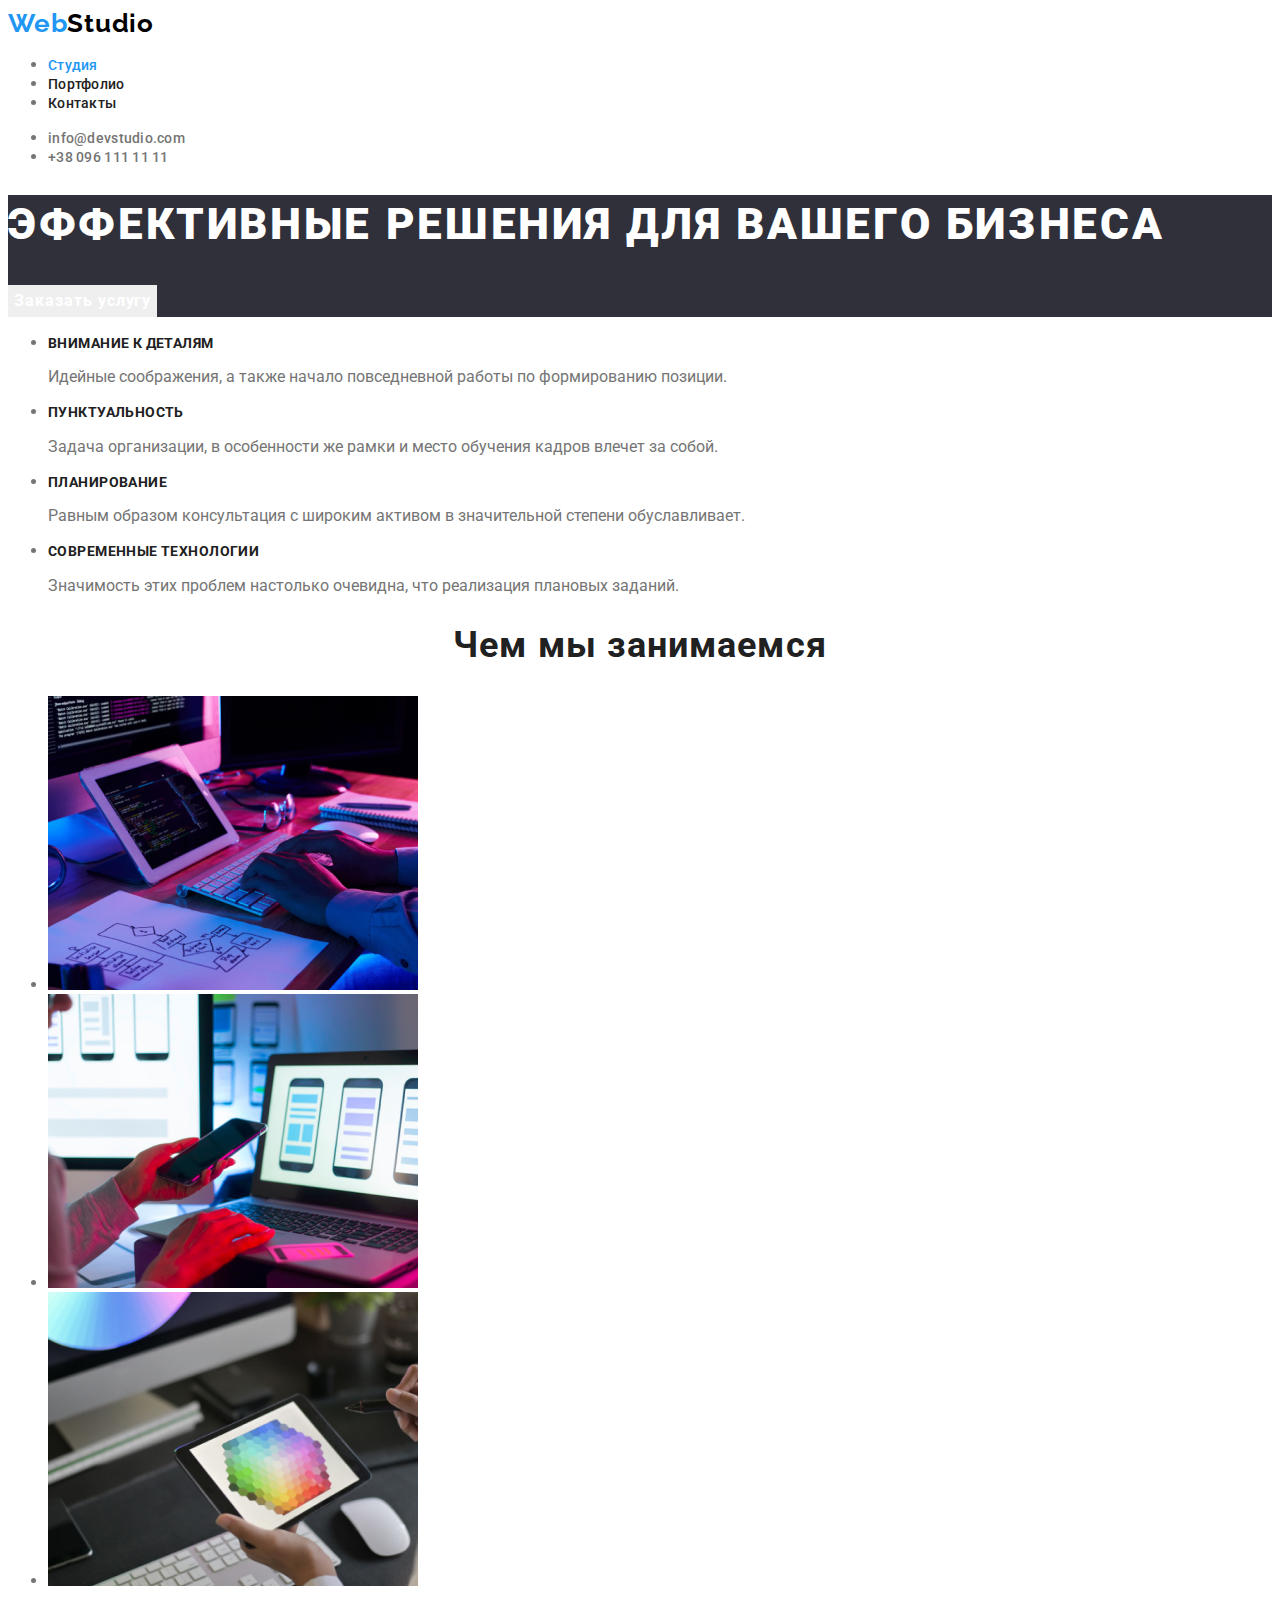
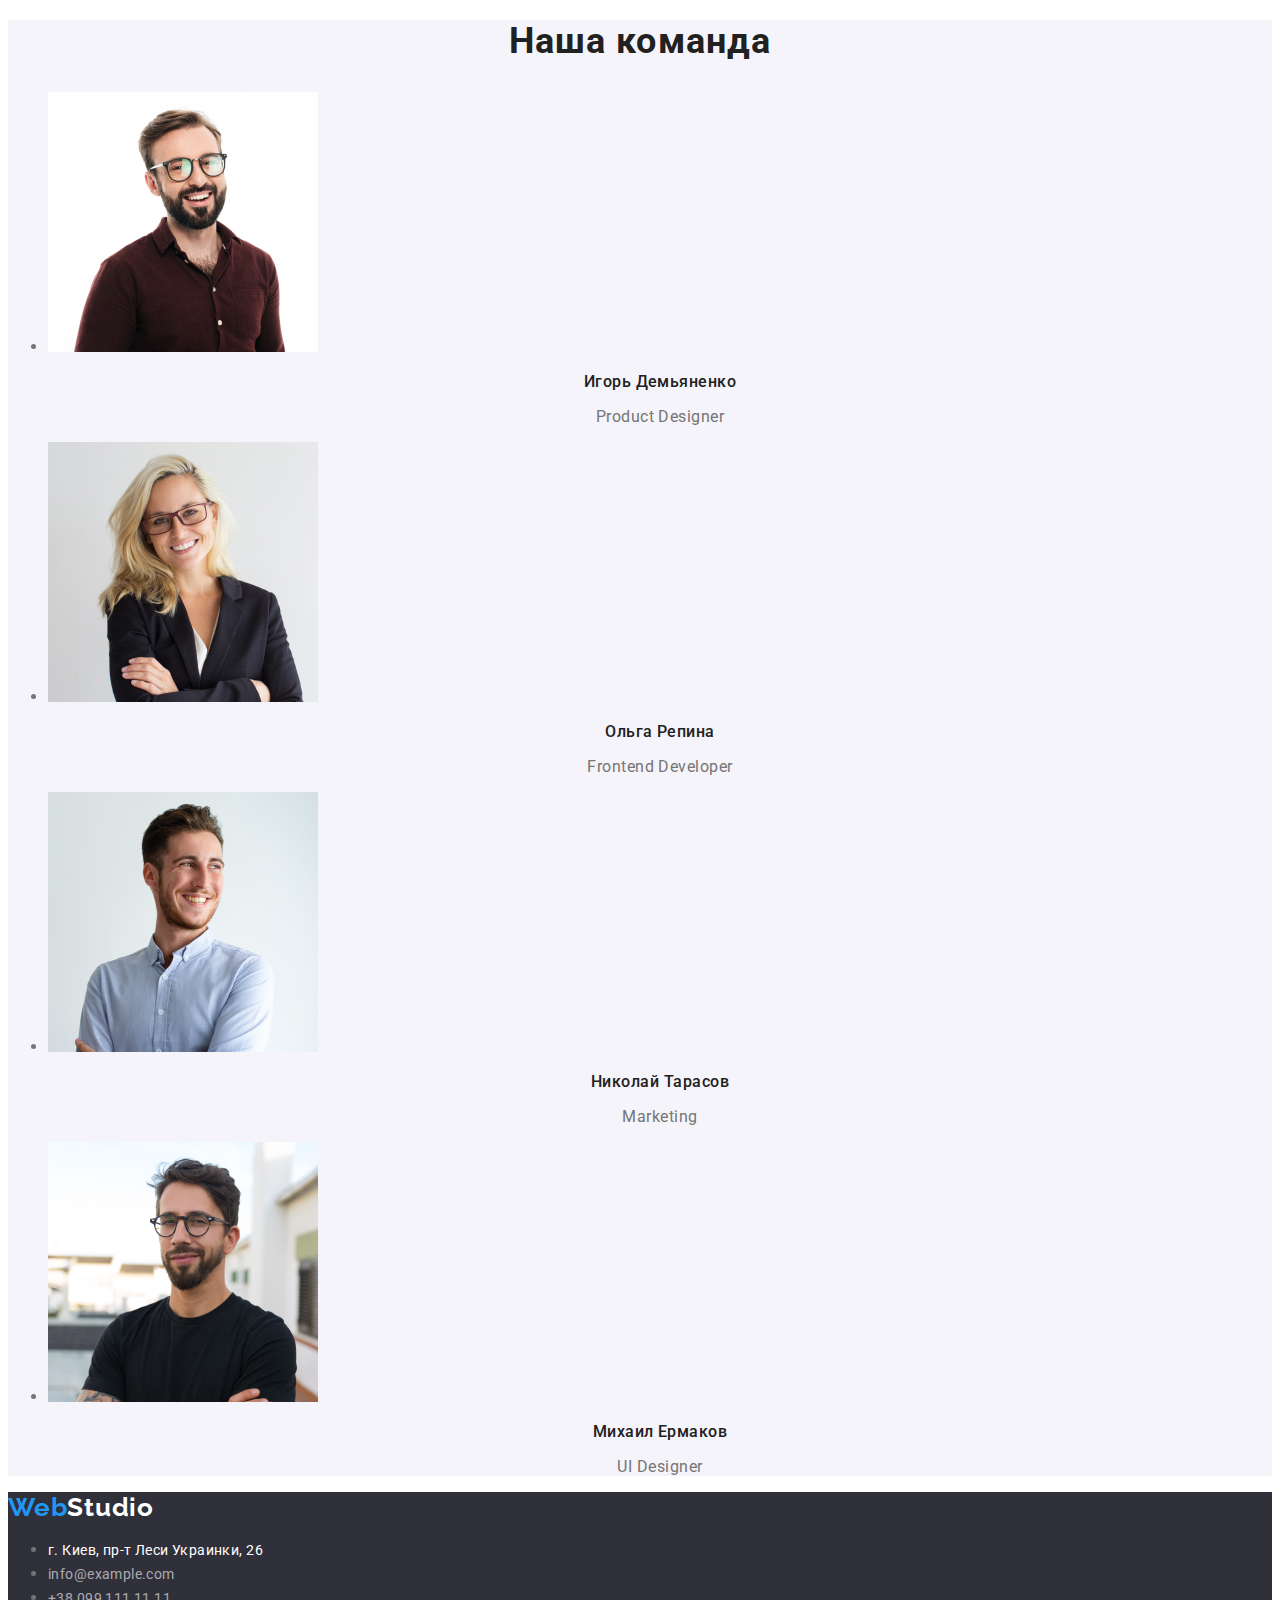
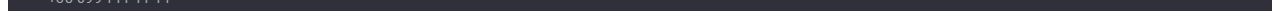
==== index.html @ 0ca6c9df "Clone the repository" ====
<!DOCTYPE html>
<html lang="ru">
<head>
    <meta charset="UTF-8">
    <meta name="viewport" content="width=device-width, initial-scale=1.0">
    <title>WebStudio</title>
    <link rel="preconnect" href="https://fonts.gstatic.com">
    <link href="https://fonts.googleapis.com/css2?family=Raleway:wght@700&family=Roboto:wght@400;500;700;900&display=swap" rel="stylesheet">
    <link rel="stylesheet" href="./css/styles.css">
</head>

<body>
    <header class="header">
        <nav class="site-nav">
        <a class="logo" href="./index.html" aria-label="логотип сайта"><span class="logo-first-part">Web</span><span class="logo-second-part">Studio</span></a> 
        <ul class="navigation-list">
            <li class="navigation-list-item"><a class="navigation-list-link active" href="./index.html">Студия</a></li>
            <li class="navigation-list-item"><a class="navigation-list-link" href="./portfolio.html">Портфолио</a></li>
            <li class="navigation-list-item"><a class="navigation-list-link" href="#">Контакты</a></li>   
        </ul>
        </nav>
        <address class="address">
        <ul class="address-list-header">
            <li class="address-list-item"><a class="address-list-link" href="mailto:info@devstudio.com">info@devstudio.com </a></li>
            <li class="address-list-item"><a class="address-list-link" href="tel:+380961111111">+38 096 111 11 11</a></li>
            </ul>
            </address>      
    </header>
    <main>

        <!--Hero-->
<section class="hero-section">
        <h1 class="hero-title">Эффективные решения для вашего бизнеса</h1>
    <button class="hero-button" type="button">Заказать услугу</button>
</section>

<!--Наш сервис-->
<section class="our-service">
<h2 class="visually-hidden">Наш сервис</h2>
    <ul class="services-list">
        <li class="service-list-item">
        <h3 class="services-title">Внимание к деталям</h3>
        <p class="services-description">Идейные соображения, а также начало повседневной работы по формированию позиции.</p>
        </li>
        <li class="service-list-item">
        <h3 class="services-title">Пунктуальность</h3>
        <p class="services-description">Задача организации, в особенности же рамки и место обучения кадров влечет за собой.</p>
        </li>
        <li class="service-list-item">
        <h3 class="services-title">Планирование</h3>
        <p class="services-description">Равным образом консультация с широким активом в значительной степени обуславливает.</p>
        </li>
        <li class="service-list-item">
        <h3 class="services-title">Современные технологии</h3>
        <p class="services-description">Значимость этих проблем настолько очевидна, что реализация плановых заданий.</p>
        </li>
    </ul>
</section>

<!--Чем мы занимаемся-->
<section class="specialization-section">
    <h2 class="specialization-title">Чем мы занимаемся</h2>
    <ul class="specialization-list">
    <li class="specialization-list-item">
        <img class="specialization-img" src="./what_we_do/img.jpg" alt="Написание кода" width="370" height="294">
    </li>
    <li class="specialization-list-item">
        <img class="specialization-img" src="./what_we_do/img-1.jpg" alt="Разработка дизайна" width="370" height="294">
    </li>
<li class="specialization-list-item">
        <img class="specialization-img" src="./what_we_do/img-2.jpg" alt="Работа с цветом" width="370" height="294">
    </li>
</ul>
</section>

<!--Наша команда-->
<section class="our-command-section">
    <h2 class="our-command-title">Наша команда</h2>
<ul class="our-command-list">
    <li class="our-command-list-item">
        <img class="our-specialist-photo" src="./our_team/img.jpg" alt="участник команды" width="270" height="260">
        <h3 class="our-specialist-name">Игорь Демьяненко</h3>
        <p class="our-specialist-specialization" lang="en">Product Designer</p>
    </li>
    <li class="our-command-list-item">
        <img class="our-specialist-photo" src="./our_team/img-1.jpg" alt="участник команды" width="270" height="260">
        <h3 class="our-specialist-name">Ольга Репина</h3>
        <p class="our-specialist-specialization" lang="en">Frontend Developer</p>
    </li>
    <li class="our-command-list-item">
        <img class="our-specialist-photo" src="./our_team/img-2.jpg" alt="участник команды" width="270" height="260">
        <h3 class="our-specialist-name">Николай Тарасов</h3>
        <p class="our-specialist-specialization" lang="en">Marketing</p>
    </li>
    <li class="our-command-list-item">
        <img class="our-specialist-photo" src="./our_team/img-3.jpg" alt="участник команды" width="270" height="260">
        <h3 class="our-specialist-name">Михаил Ермаков</h3>
        <p class="our-specialist-specialization" lang="en">UI Designer</p>
    </li>
</ul>
</section>
    </main>
    <footer class="footer">
        <a class="logo" href="./index.html" aria-label="логотип сайта"><span class="logo-first-part">Web</span><span
                class="logo-second-part-dark">Studio</span></a>
        <address class="address">
            <ul class="addres-list-footer">
                <li class="addres-list"><a class="address-footer-link location" href="https://goo.gl/maps/J2ixgFmDZ8d1wvZj8">г. Киев,
                        пр-т Леси Украинки, 26</a></li>
                <li class="addres-list"><a class="address-footer-link" href="mailto:info@example.com">info@example.com</a></li>
                <li class="addres-list"><a class="address-footer-link" href="tel:+380991111111">+38 099 111 11 11</a></li>
            </ul>
        </address>
    </footer>
</body>
</html>
---- css/styles.css ----
:root {
  --accent-color: #2196f3;
  --logo-color: #000000;
  --main-font: "Roboto", Roboto, sans-serif;
  --secondary-font: "Raleway", Raleway, sans-serif;
  --heading-color: #212121;
  --main-color: #757575;
  --main-color-dark-backgr: #ffffff;
  --backgr-color-first: #2f303a;
  --backgr-color-second: #f5f4fa;
  --addres-second-color: rgba(255, 255, 255, 0.6);
}

body {
  color: var(--main-color);
  font-family: var(--main-font);
}

a {
  text-decoration: none;
  color: var(--main-color);
}

button {
  font-family: var(--main-font);
  border: 0;
}

.visually-hidden {
  position: absolute;
  width: 1px;
  height: 1px;
  margin: -1px;
  border: 0;
  padding: 0;
  white-space: nowrap;
  clip-path: inset(100%);
  clip: rect(0 0 0 0);
  overflow: hidden;
}
/* ============== HEADER ============== */
.address {
  font-style: normal;
}

.logo {
  color: var(--logo-color);
  font-family: var(--secondary-font);
  font-weight: bold;
  font-size: 26px;
  line-height: 1.192;
  letter-spacing: 0.03em;
  text-decoration: none;
}

.logo-first-part {
  color: var(--accent-color);
}

.navigation-list-link,
.address-list-link {
  font-family: "Roboto", sans-serif;
  font-style: normal;
  font-weight: 500;
  font-size: 14px;
  line-height: 1.142;
  letter-spacing: 0.02em;
}

.navigation-list-link {
  color: var(--heading-color);
}

.address-list-link {
  color: var(--main-color);
}

.navigation-list-link:hover,
.navigation-list-link:focus,
.address-list-link:hover,
.address-list-link:focus {
  color: var(--accent-color);
}

.navigation-list-link.active {
  color: var(--accent-color);
}

.nav-link {
  text-decoration: none;
}

/* ============== END HEADER ============== */

/* ============== HERO SECTION ============== */
.hero-section {
  background-color: var(--backgr-color-first);
}

.hero-title {
  font-family: var(--main-font);
  font-weight: 900;
  font-size: 44px;
  line-height: 1.363;

  letter-spacing: 0.06em;
  text-transform: uppercase;

  color: var(--main-color-dark-backgr);
  /*color: #ffffff;*/
}

.hero-button {
  font-family: var(--main-font);

  font-weight: bold;
  font-size: 16px;
  line-height: 1.875;

  display: flex;
  align-items: center;
  text-align: center;
  letter-spacing: 0.06em;

  color: #ffffff;
}
/* ============== END HERO SECTION ============== */

/* ============== OUR SERVICE SECTION ============== */
.services-title {
  font-weight: 700;
  font-size: 14px;
  line-height: 1.174;
  letter-spacing: 0.03em;
  text-transform: uppercase;
  color: var(--heading-color);
}
.advantages-description {
  font-weight: 400;
  font-size: 14px;
  line-height: 1.143;
  letter-spacing: 0.03em;
}
/* ============== END OUR SERVICE SECTION ============== */

/* ============== OUR SPECIALIZATION SECTION ============== */

.specialization-title,
.our-command-title {
  font-weight: 700;
  font-size: 36px;
  line-height: 1.167;
  text-align: center;
  letter-spacing: 0.03em;
  color: var(--heading-color);
}

/* ============== END OUR SPECIALIZATION SECTION ============== */

/* ============== OUR COMAND ============== */
.our-command-section {
  background-color: var(--backgr-color-second);
}
.our-specialist-name {
  font-weight: 500;
  color: var(--heading-color);
}
.our-specialist-specialization {
  font-weight: 400;
}
.our-specialist-name,
.our-specialist-specialization {
  font-size: 16px;
  line-height: 1.188;
  text-align: center;
  letter-spacing: 0.03em;
}
/* ============== END OUR COMAND ============== */

/* ============== FOOTER ============== */
.footer {
  background-color: var(--backgr-color-first);
}
.logo-second-part-dark {
  color: var(--main-color-dark-backgr);
}
.address-footer-link {
  font-weight: 400;
  font-size: 14px;
  line-height: 1.714;
  letter-spacing: 0.03em;
  color: var(--addres-second-color);
}
.location {
  color: var(--main-color-dark-backgr);
}
/* ============== END FOOTER ============== */

/* ============== PORTFOLIO ============== */

.portfolio-button {
  color: var(--heading-color);
  background-color: var(--backgr-color-second);
  font-style: normal;
  font-weight: 500;
  font-size: 16px;
  line-height: 1.625;
  text-align: center;
  letter-spacing: 0.03em;
}

.portfolio-button:hover,
.portfolio-button:focus {
  background-color: var(--accent-color);
  color: var(--main-color-dark-backgr);
}

.portfolio-title {
  font-weight: 700;
  font-size: 18px;
  line-height: 2;
  letter-spacing: 0.06em;
  color: var(--heading-color);
}

.portfolio-type {
  font-weight: 400;
  font-size: 16px;
  line-height: 1.875;
  letter-spacing: 0.03em;
}

/* ============== END PORTFOLIO ============== */
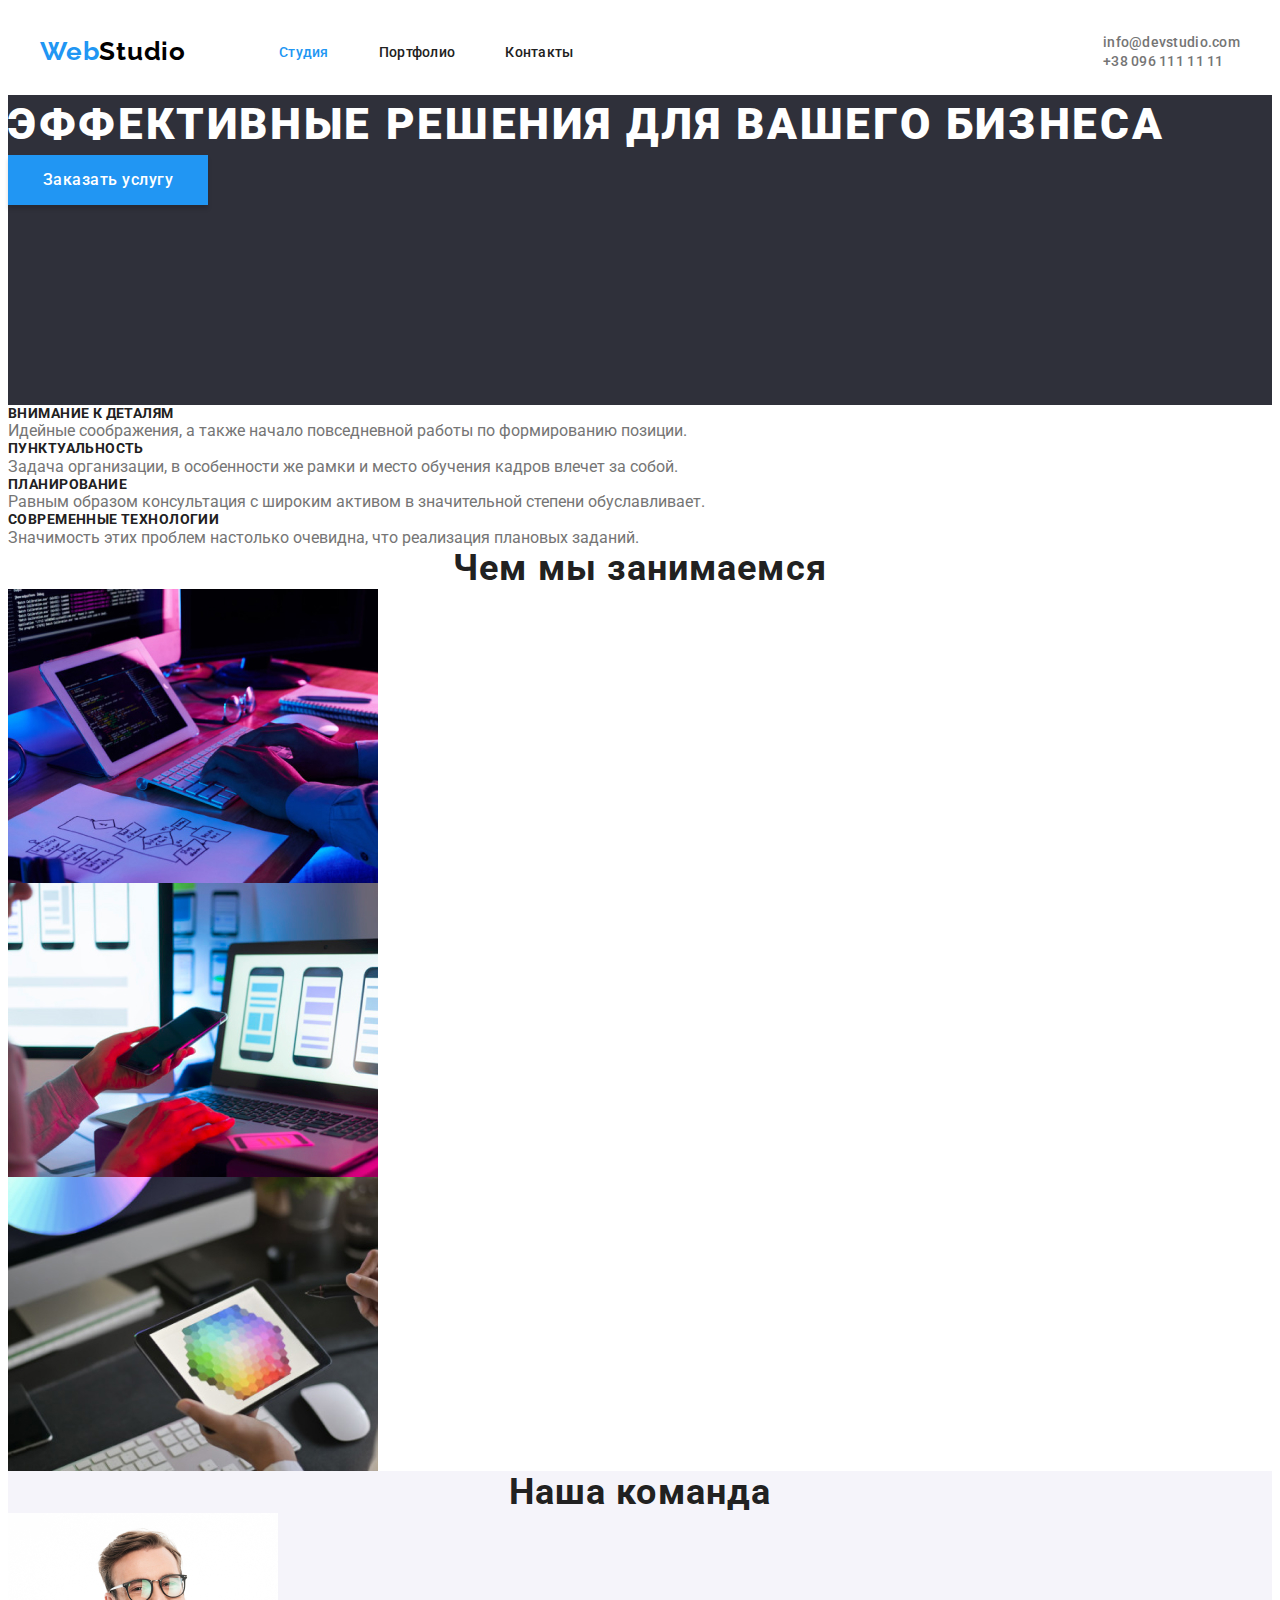
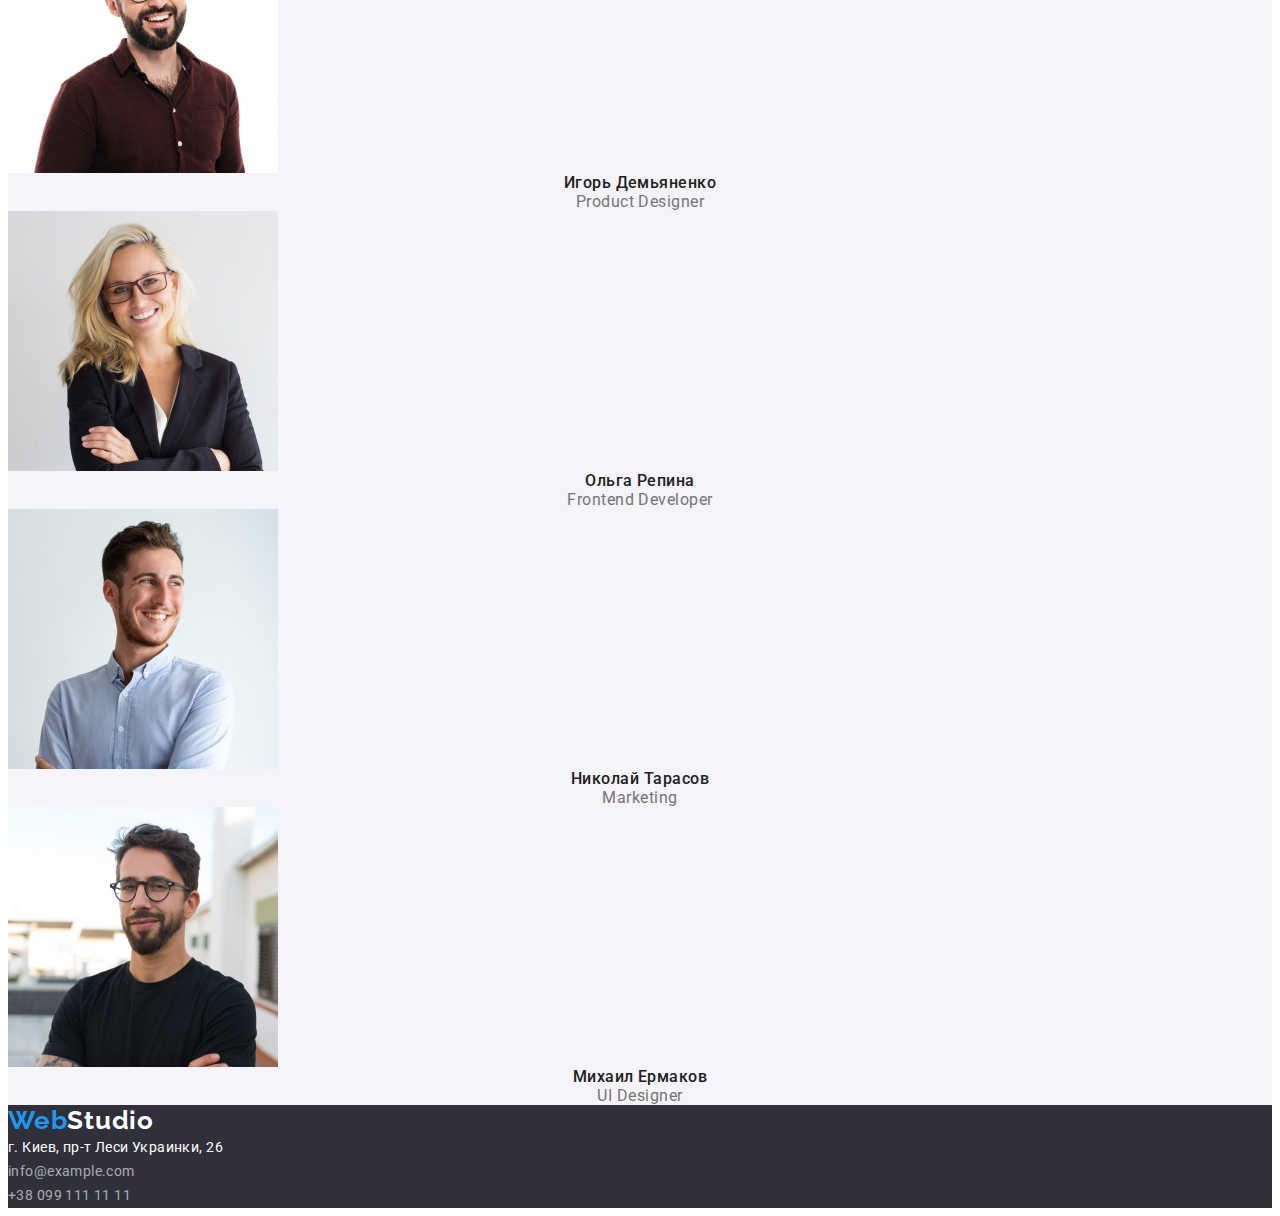
==== commit 109bfff6: "Adding flex in header" ====
--- a/index.html
+++ b/index.html
@@ -11,20 +11,22 @@
 
 <body>
     <header class="header">
+        <div class="container">
         <nav class="site-nav">
-        <a class="logo" href="./index.html" aria-label="логотип сайта"><span class="logo-first-part">Web</span><span class="logo-second-part">Studio</span></a> 
-        <ul class="navigation-list">
-            <li class="navigation-list-item"><a class="navigation-list-link active" href="./index.html">Студия</a></li>
-            <li class="navigation-list-item"><a class="navigation-list-link" href="./portfolio.html">Портфолио</a></li>
-            <li class="navigation-list-item"><a class="navigation-list-link" href="#">Контакты</a></li>   
+        <a class="logo link" href="./index.html" aria-label="логотип сайта"><span class="logo-first-part">Web</span><span class="logo-second-part">Studio</span></a> 
+        <ul class="navigation-list list">
+            <li class="navigation-list-item"><a class="navigation-list-link active link" href="./index.html">Студия</a></li>
+            <li class="navigation-list-item"><a class="navigation-list-link link" href="./portfolio.html">Портфолио</a></li>
+            <li class="navigation-list-item"><a class="navigation-list-link link" href="#">Контакты</a></li>   
         </ul>
         </nav>
         <address class="address">
         <ul class="address-list-header">
-            <li class="address-list-item"><a class="address-list-link" href="mailto:info@devstudio.com">info@devstudio.com </a></li>
-            <li class="address-list-item"><a class="address-list-link" href="tel:+380961111111">+38 096 111 11 11</a></li>
+            <li class="address-list-item link"><a class="address-list-link" href="mailto:info@devstudio.com">info@devstudio.com </a></li>
+            <li class="address-list-item link"><a class="address-list-link" href="tel:+380961111111">+38 096 111 11 11</a></li>
             </ul>
-            </address>      
+            </address>  
+            </div>
     </header>
     <main>
 
--- a/css/styles.css
+++ b/css/styles.css
@@ -16,6 +16,40 @@
   font-family: var(--main-font);
 }
 
+h1,
+h2,
+h3,
+h4,
+h5,
+h6,
+p {
+  margin: 0;
+}
+
+.list {
+  list-style: none;
+  margin: 0;
+  padding: 0;
+}
+
+.link {
+  text-decoration: none;
+  color: var(--main-color);
+}
+
+ul,
+ol {
+  list-style: none;
+  margin: 0;
+  padding: 0;
+}
+
+img {
+  display: block;
+  max-width: 100%;
+  height: auto;
+}
+
 a {
   text-decoration: none;
   color: var(--main-color);
@@ -38,9 +72,42 @@
   clip: rect(0 0 0 0);
   overflow: hidden;
 }
+
+.container {
+  width: 1200px;
+  margin: 0 auto;
+  padding: 0 15px;
+}
 /* ============== HEADER ============== */
+.header > .container {
+  display: flex;
+  padding-top: 24px;
+  padding-bottom: 25px;
+}
+
+.site-nav {
+  display: flex;
+  align-items: center;
+}
+
+.navigation-list {
+  display: flex;
+}
+
+.header .logo {
+  margin-right: 93px;
+}
+
 .address {
   font-style: normal;
+}
+
+.navigation-list-item:not(:last-child) {
+  margin-right: 50px;
+}
+
+.header .address {
+  margin-left: auto;
 }
 
 .logo {
@@ -111,19 +178,21 @@
 }
 
 .hero-button {
-  font-family: var(--main-font);
-
-  font-weight: bold;
+  font-weight: 500;
   font-size: 16px;
-  line-height: 1.875;
-
-  display: flex;
-  align-items: center;
+  line-height: 1.625;
   text-align: center;
-  letter-spacing: 0.06em;
-
-  color: #ffffff;
-}
+  letter-spacing: 0.03em;
+  min-width: 200px;
+  height: 50px;
+  box-shadow: 0px 4px 4px rgba(0, 0, 0, 0.15);
+  cursor: pointer;
+  padding: 10px 32px;
+  color: var(--main-color-dark-backgr);
+  background-color: var(--accent-color);
+  margin-bottom: 200px;
+}
+
 /* ============== END HERO SECTION ============== */
 
 /* ============== OUR SERVICE SECTION ============== */
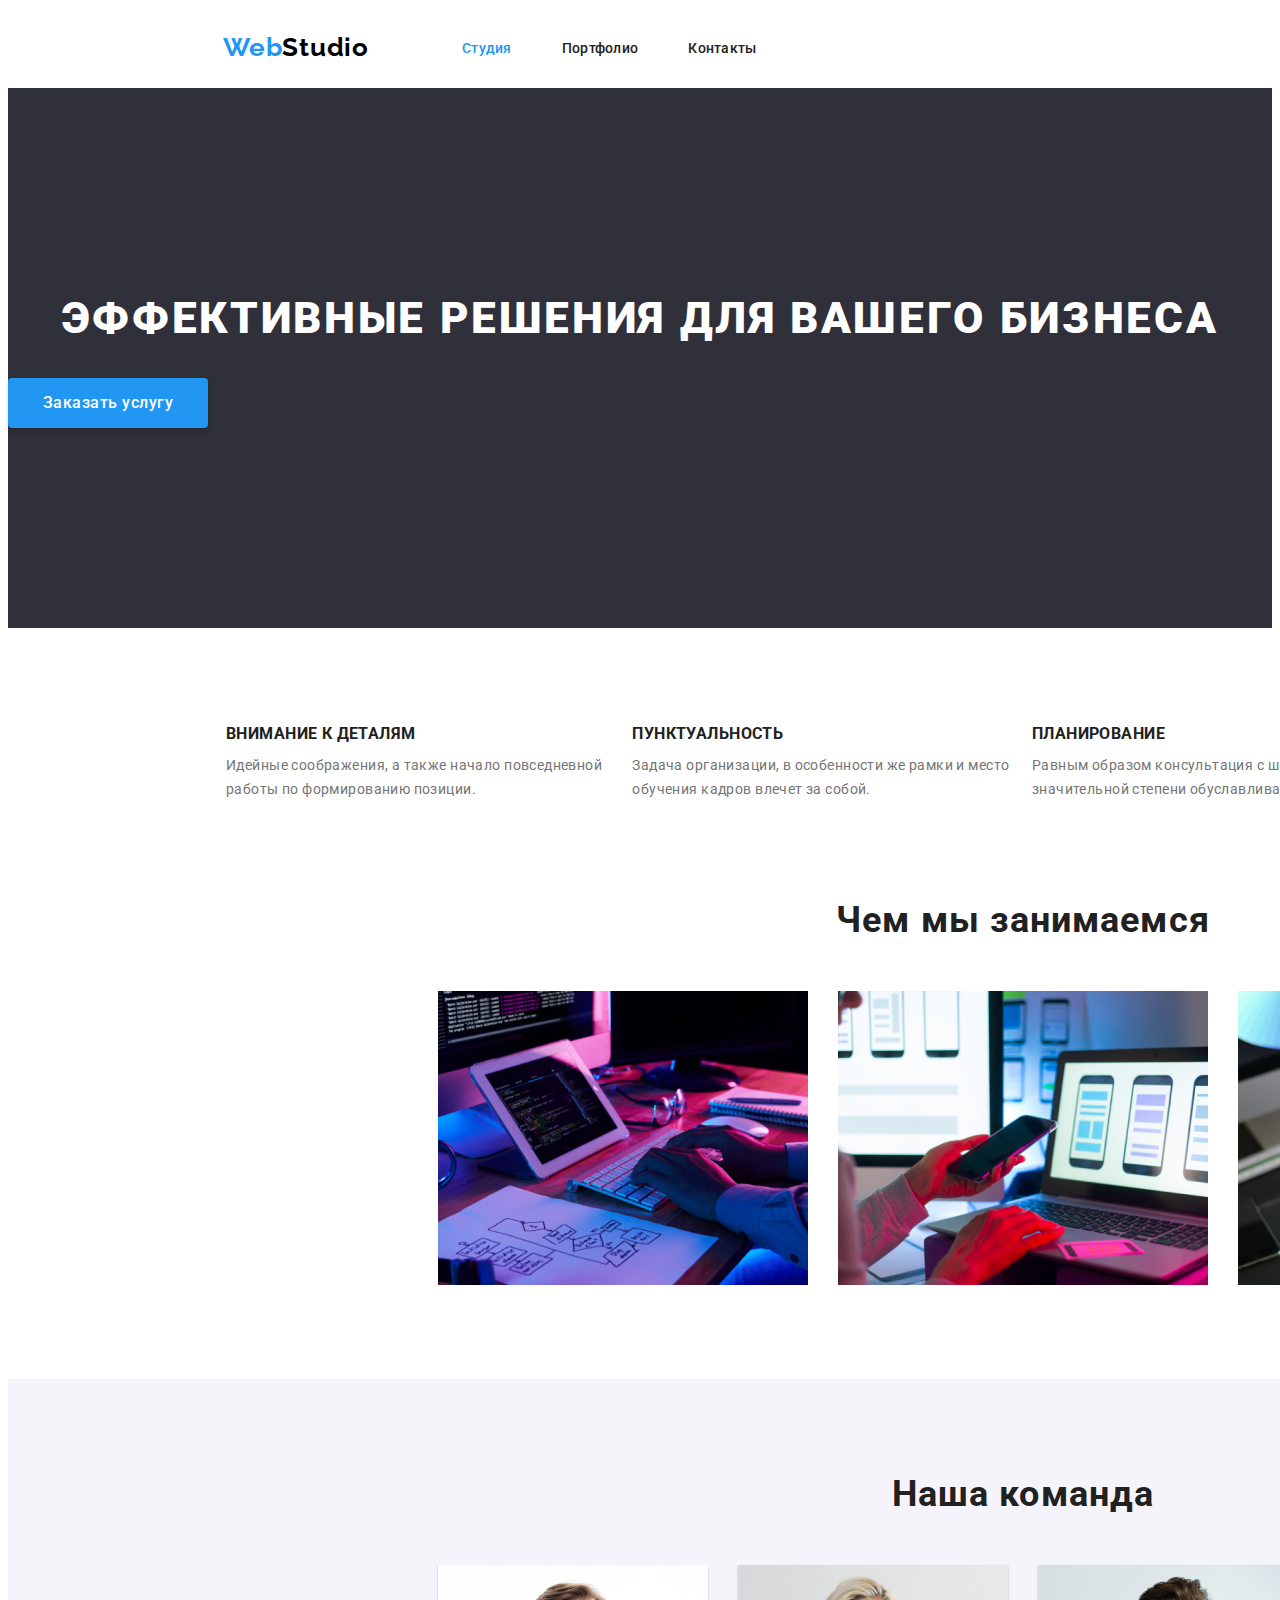
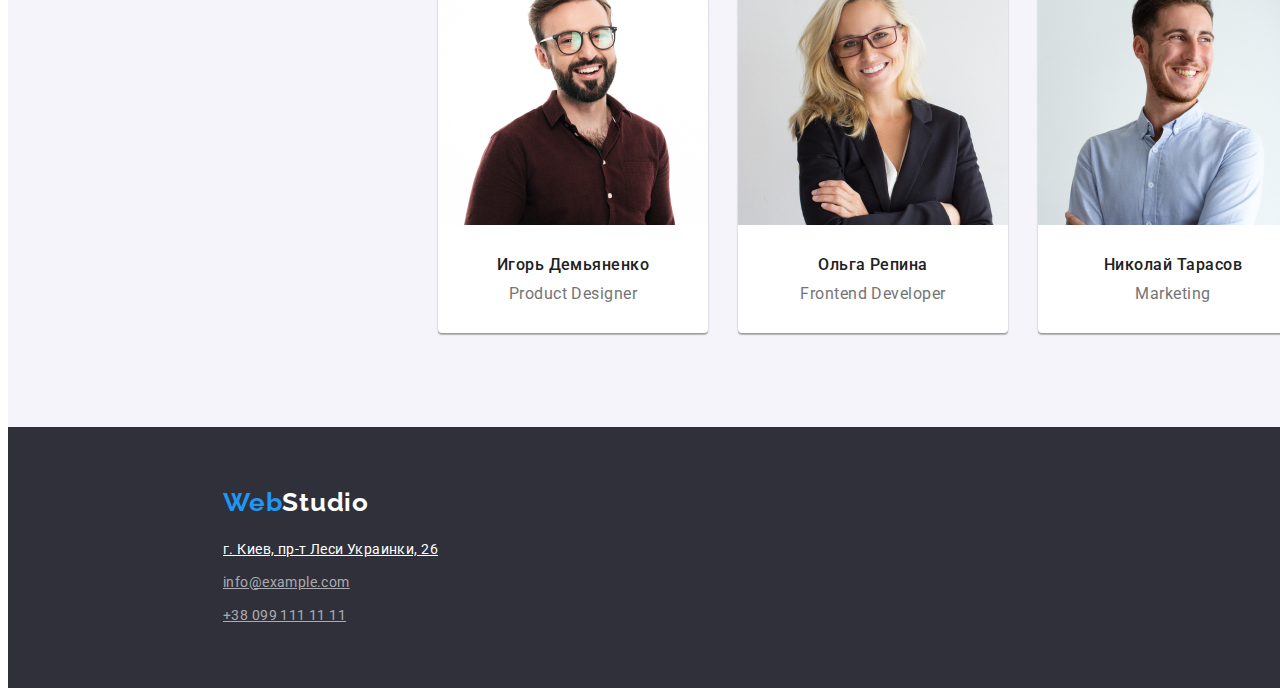
==== commit cd17ea0b: "Adding flex properties" ====
--- a/index.html
+++ b/index.html
@@ -32,12 +32,15 @@
 
         <!--Hero-->
 <section class="hero-section">
+    <div class="container"></div>
         <h1 class="hero-title">Эффективные решения для вашего бизнеса</h1>
     <button class="hero-button" type="button">Заказать услугу</button>
+    </div>
 </section>
 
 <!--Наш сервис-->
 <section class="our-service">
+    <div class="container">
 <h2 class="visually-hidden">Наш сервис</h2>
     <ul class="services-list">
         <li class="service-list-item">
@@ -57,10 +60,12 @@
         <p class="services-description">Значимость этих проблем настолько очевидна, что реализация плановых заданий.</p>
         </li>
     </ul>
+    </div>
 </section>
 
 <!--Чем мы занимаемся-->
 <section class="specialization-section">
+    <div class="container">
     <h2 class="specialization-title">Чем мы занимаемся</h2>
     <ul class="specialization-list">
     <li class="specialization-list-item">
@@ -73,36 +78,49 @@
         <img class="specialization-img" src="./what_we_do/img-2.jpg" alt="Работа с цветом" width="370" height="294">
     </li>
 </ul>
+    </div>
 </section>
 
 <!--Наша команда-->
 <section class="our-command-section">
+    <div class="container">
     <h2 class="our-command-title">Наша команда</h2>
 <ul class="our-command-list">
     <li class="our-command-list-item">
         <img class="our-specialist-photo" src="./our_team/img.jpg" alt="участник команды" width="270" height="260">
+        <div class="our-command-card-content">
         <h3 class="our-specialist-name">Игорь Демьяненко</h3>
         <p class="our-specialist-specialization" lang="en">Product Designer</p>
+        </div>
     </li>
     <li class="our-command-list-item">
         <img class="our-specialist-photo" src="./our_team/img-1.jpg" alt="участник команды" width="270" height="260">
+        <div class="our-command-card-content">
         <h3 class="our-specialist-name">Ольга Репина</h3>
         <p class="our-specialist-specialization" lang="en">Frontend Developer</p>
+        </div>
     </li>
     <li class="our-command-list-item">
         <img class="our-specialist-photo" src="./our_team/img-2.jpg" alt="участник команды" width="270" height="260">
+        <div class="our-command-card-content">
         <h3 class="our-specialist-name">Николай Тарасов</h3>
         <p class="our-specialist-specialization" lang="en">Marketing</p>
+        </div>
     </li>
     <li class="our-command-list-item">
         <img class="our-specialist-photo" src="./our_team/img-3.jpg" alt="участник команды" width="270" height="260">
+        <div class="our-command-card-content">
         <h3 class="our-specialist-name">Михаил Ермаков</h3>
         <p class="our-specialist-specialization" lang="en">UI Designer</p>
+        </div>
     </li>
 </ul>
+    </div>
 </section>
     </main>
+<!--Footer-->
     <footer class="footer">
+        <div class="container">
         <a class="logo" href="./index.html" aria-label="логотип сайта"><span class="logo-first-part">Web</span><span
                 class="logo-second-part-dark">Studio</span></a>
         <address class="address">
@@ -113,6 +131,7 @@
                 <li class="addres-list"><a class="address-footer-link" href="tel:+380991111111">+38 099 111 11 11</a></li>
             </ul>
         </address>
+        </div>
     </footer>
 </body>
 </html>--- a/css/styles.css
+++ b/css/styles.css
@@ -9,6 +9,9 @@
   --backgr-color-first: #2f303a;
   --backgr-color-second: #f5f4fa;
   --addres-second-color: rgba(255, 255, 255, 0.6);
+  --card-set-specialization: 30px;
+  --card-set-our-command: 30px;
+  --card-set-portfolio: 30px;
 }
 
 body {
@@ -16,18 +19,9 @@
   font-family: var(--main-font);
 }
 
-h1,
-h2,
-h3,
-h4,
-h5,
-h6,
-p {
-  margin: 0;
-}
-
 .list {
   list-style: none;
+  color: var(--main-color);
   margin: 0;
   padding: 0;
 }
@@ -37,27 +31,10 @@
   color: var(--main-color);
 }
 
-ul,
-ol {
-  list-style: none;
-  margin: 0;
-  padding: 0;
-}
-
-img {
-  display: block;
-  max-width: 100%;
-  height: auto;
-}
-
-a {
-  text-decoration: none;
-  color: var(--main-color);
-}
-
 button {
   font-family: var(--main-font);
   border: 0;
+  border-radius: 4px;
 }
 
 .visually-hidden {
@@ -73,11 +50,46 @@
   overflow: hidden;
 }
 
+h1,
+h2,
+h3,
+h4,
+h5,
+h6 {
+  margin: 0;
+}
+
+ul,
+ol {
+  list-style: none;
+  margin: 0;
+  padding: 0;
+}
+
+p {
+  margin: 0;
+}
+
+img {
+  display: block;
+  max-width: 100%;
+  height: auto;
+}
+/*
+a {
+  text-decoration: none;
+  color: var(--main-color);
+}
+*/
 .container {
-  width: 1200px;
+  width: 1600px;
   margin: 0 auto;
-  padding: 0 15px;
-}
+  padding: 0 215px;
+  display: flex;
+  align-items: center;
+  background: #ffffff;
+}
+
 /* ============== HEADER ============== */
 .header > .container {
   display: flex;
@@ -94,6 +106,11 @@
   display: flex;
 }
 
+.address-list-header {
+  display: flex;
+  align-items: center;
+}
+
 .header .logo {
   margin-right: 93px;
 }
@@ -103,6 +120,9 @@
 }
 
 .navigation-list-item:not(:last-child) {
+  margin-right: 50px;
+}
+.header .address-list-item:not(:last-child) {
   margin-right: 50px;
 }
 
@@ -152,29 +172,34 @@
 .navigation-list-link.active {
   color: var(--accent-color);
 }
-
+/*
 .nav-link {
   text-decoration: none;
-}
+}*/
 
 /* ============== END HEADER ============== */
 
 /* ============== HERO SECTION ============== */
+
+.hero-section > .container {
+  background-color: var(--backgr-color-first);
+  flex-direction: column;
+}
+
 .hero-section {
   background-color: var(--backgr-color-first);
 }
 
 .hero-title {
-  font-family: var(--main-font);
   font-weight: 900;
   font-size: 44px;
-  line-height: 1.363;
-
+  line-height: 1.364;
+  text-align: center;
   letter-spacing: 0.06em;
   text-transform: uppercase;
-
   color: var(--main-color-dark-backgr);
-  /*color: #ffffff;*/
+  margin-top: 200px;
+  margin-bottom: 30px;
 }
 
 .hero-button {
@@ -196,23 +221,56 @@
 /* ============== END HERO SECTION ============== */
 
 /* ============== OUR SERVICE SECTION ============== */
+
+.services-list {
+  display: flex;
+  padding-top: 94px;
+  padding-bottom: 94px;
+}
+
+.service-list-item {
+  padding: 3px;
+  font-size: 14px;
+  letter-spacing: 0.03em;
+}
+
+.advantages-list-item:not(:last-child) {
+  margin-right: 30px;
+}
+
 .services-title {
   font-weight: 700;
-  font-size: 14px;
-  line-height: 1.174;
-  letter-spacing: 0.03em;
+  line-height: 1.142;
   text-transform: uppercase;
   color: var(--heading-color);
-}
-.advantages-description {
+  margin-bottom: 10px;
+}
+.services-description {
   font-weight: 400;
-  font-size: 14px;
-  line-height: 1.143;
-  letter-spacing: 0.03em;
-}
+  line-height: 1.714;
+}
+
 /* ============== END OUR SERVICE SECTION ============== */
 
 /* ============== OUR SPECIALIZATION SECTION ============== */
+
+.specialization-section > .container {
+  flex-direction: column;
+  padding-bottom: 94px;
+}
+.specialization-list {
+  display: flex;
+  justify-content: center;
+  flex-wrap: wrap;
+  margin-left: calc(-1 * var(--card-set-specialization));
+  margin-top: calc(-1 * var(--card-set-specialization));
+}
+
+.specialization-list-item {
+  flex-basis: calc(100% / 3 - var(--card-set-specialization));
+  margin-left: var(--card-set-specialization);
+  margin-top: var(--card-set-specialization);
+}
 
 .specialization-title,
 .our-command-title {
@@ -224,9 +282,55 @@
   color: var(--heading-color);
 }
 
+.specialization-title {
+  margin-bottom: 50px;
+}
+
 /* ============== END OUR SPECIALIZATION SECTION ============== */
 
 /* ============== OUR COMAND ============== */
+
+.our-command-section > .container {
+  background-color: var(--backgr-color-second);
+  padding-top: 94px;
+  padding-bottom: 94px;
+  flex-direction: column;
+}
+
+.our-command-list {
+  display: flex;
+  justify-content: center;
+  flex-wrap: wrap;
+  margin-left: calc(-1 * var(--card-set-our-command));
+  margin-top: calc(-1 * var(--card-set-our-command));
+}
+
+.our-command-list-item {
+  background-color: var(--main-color-dark-backgr);
+  flex-basis: calc(100% / 4 - var(--card-set-our-command));
+  margin-left: var(--card-set-our-command);
+  margin-top: var(--card-set-our-command);
+  box-shadow: 0px 1px 3px rgba(0, 0, 0, 0.12), 0px 1px 1px rgba(0, 0, 0, 0.14),
+    0px 2px 1px rgba(0, 0, 0, 0.2);
+  border-radius: 0px 0px 4px 4px;
+}
+.our-command-card-content {
+  padding: 30px 10px;
+}
+
+.our-command-title {
+  margin-bottom: 50px;
+}
+
+.our-specialist-name {
+  margin-bottom: 10px;
+  font-weight: 500;
+  color: var(--heading-color);
+}
+
+.our-specialist-specialization {
+  font-weight: 400;
+}
 .our-command-section {
   background-color: var(--backgr-color-second);
 }
@@ -247,8 +351,19 @@
 /* ============== END OUR COMAND ============== */
 
 /* ============== FOOTER ============== */
-.footer {
+.footer > .container {
   background-color: var(--backgr-color-first);
+  flex-direction: column;
+  align-items: flex-start;
+  padding-top: 60px;
+  padding-bottom: 60px;
+}
+.footer .logo {
+  margin-bottom: 20px;
+}
+
+.footer .addres-list:not(:last-child) {
+  margin-bottom: 9px;
 }
 .logo-second-part-dark {
   color: var(--main-color-dark-backgr);
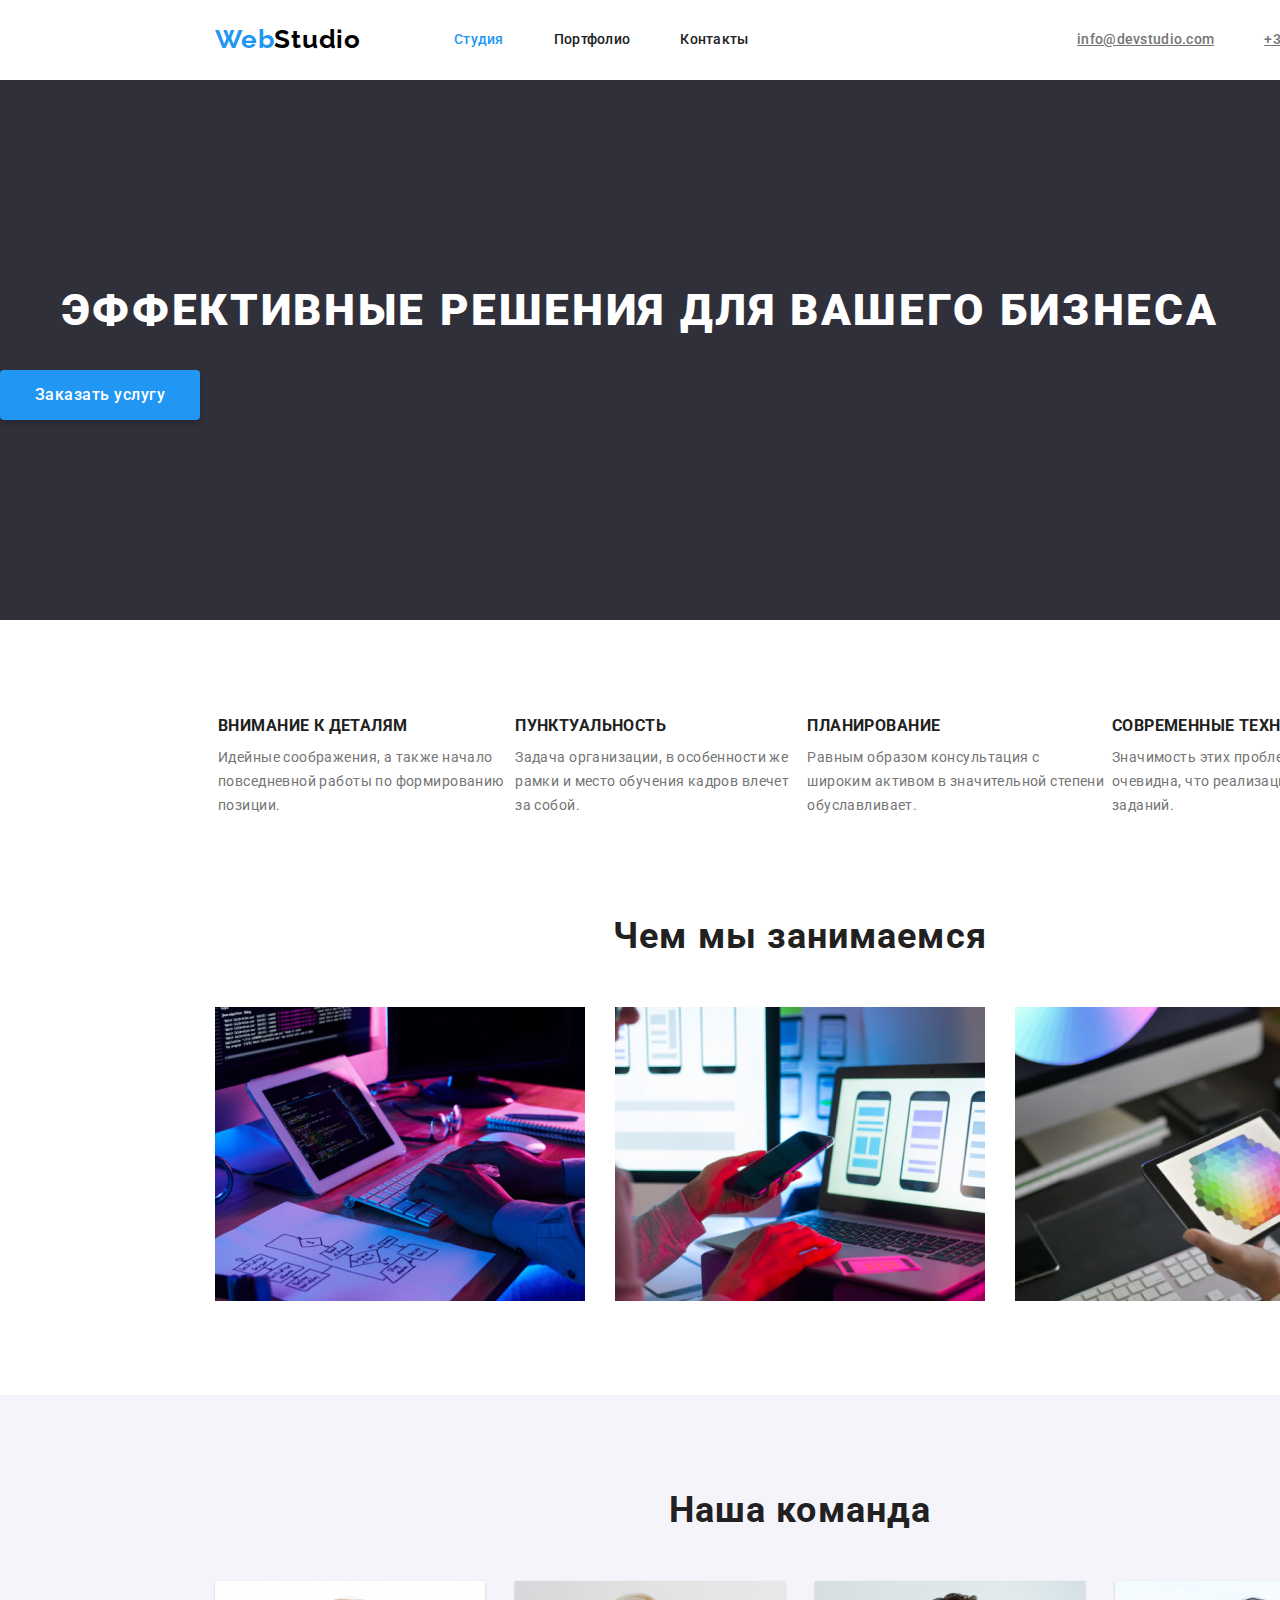
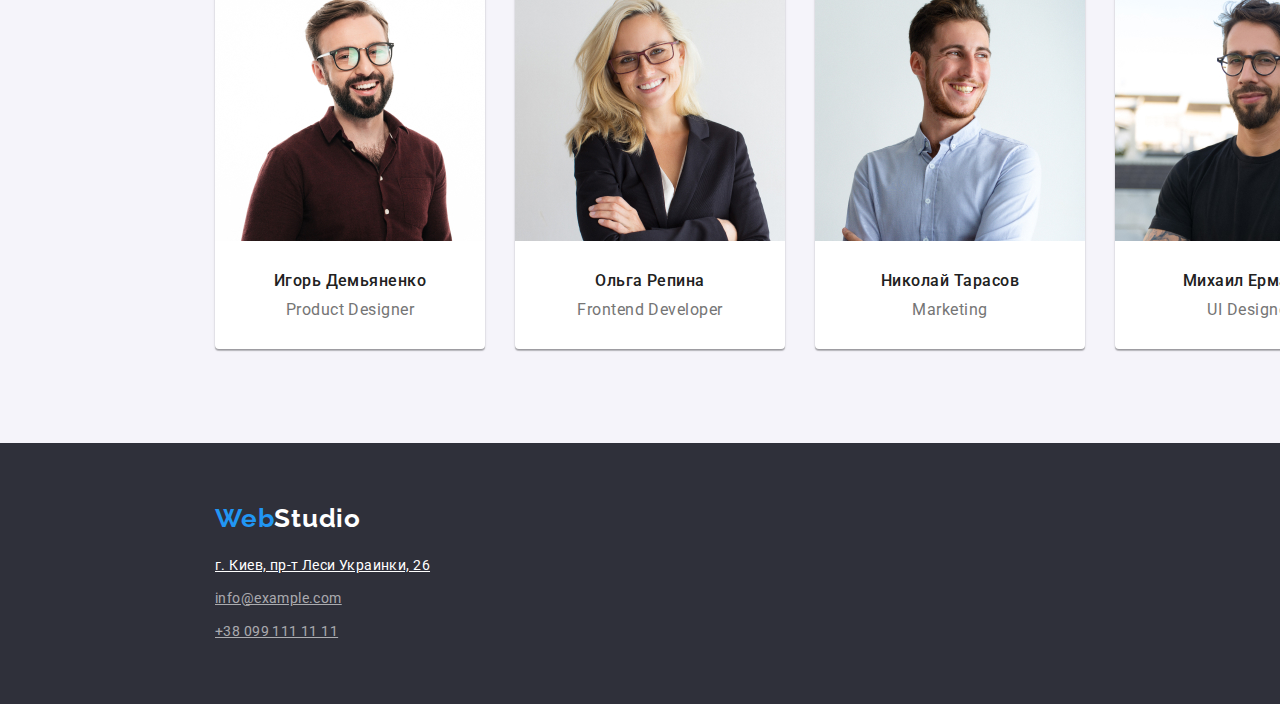
==== commit 620b404c: "Edded flex properties to portfolio page" ====
--- a/index.html
+++ b/index.html
@@ -6,6 +6,7 @@
     <title>WebStudio</title>
     <link rel="preconnect" href="https://fonts.gstatic.com">
     <link href="https://fonts.googleapis.com/css2?family=Raleway:wght@700&family=Roboto:wght@400;500;700;900&display=swap" rel="stylesheet">
+    <link rel="stylesheet" href="https://cdnjs.cloudflare.com/ajax/libs/modern-normalize/1.0.0/modern-normalize.min.css" />
     <link rel="stylesheet" href="./css/styles.css">
 </head>
 
@@ -34,7 +35,7 @@
 <section class="hero-section">
     <div class="container"></div>
         <h1 class="hero-title">Эффективные решения для вашего бизнеса</h1>
-    <button class="hero-button" type="button">Заказать услугу</button>
+    <button class="button hero-button" type="button">Заказать услугу</button>
     </div>
 </section>
 
--- a/css/styles.css
+++ b/css/styles.css
@@ -182,7 +182,6 @@
 /* ============== HERO SECTION ============== */
 
 .hero-section > .container {
-  background-color: var(--backgr-color-first);
   flex-direction: column;
 }
 
@@ -217,7 +216,6 @@
   background-color: var(--accent-color);
   margin-bottom: 200px;
 }
-
 /* ============== END HERO SECTION ============== */
 
 /* ============== OUR SERVICE SECTION ============== */
@@ -381,25 +379,59 @@
 /* ============== END FOOTER ============== */
 
 /* ============== PORTFOLIO ============== */
-
+.portfolio-section .container {
+  padding-top: 94px;
+  padding-bottom: 94px;
+  flex-direction: column;
+  align-items: center;
+}
+
+.portfolio-nav {
+  margin-left: 8px;
+  margin-bottom: 50px;
+}
 .portfolio-button {
   color: var(--heading-color);
   background-color: var(--backgr-color-second);
-  font-style: normal;
+  padding: 6px 22px;
   font-weight: 500;
   font-size: 16px;
   line-height: 1.625;
   text-align: center;
   letter-spacing: 0.03em;
+  margin-right: 8px;
 }
 
 .portfolio-button:hover,
 .portfolio-button:focus {
   background-color: var(--accent-color);
   color: var(--main-color-dark-backgr);
+  box-shadow: 0px 3px 1px rgba(0, 0, 0, 0.1), 0px 1px 2px rgba(0, 0, 0, 0.08),
+    0px 2px 2px rgba(0, 0, 0, 0.12);
+}
+.portfolio-list {
+  display: flex;
+  justify-content: center;
+  flex-wrap: wrap;
+  margin-left: calc(-1 * var(--card-set-portfolio));
+  margin-top: calc(-1 * var(--card-set-portfolio));
+}
+
+.portfolio-list-item {
+  flex-basis: calc(100% / 3 - var(--card-set-portfolio));
+  margin-left: var(--card-set-portfolio);
+  margin-top: var(--card-set-portfolio);
+}
+
+.portfolio-card-content {
+  padding: 20px 24px;
+  border: 1px solid #eeeeee;
+  border-top-width: 0;
+  box-sizing: border-box;
 }
 
 .portfolio-title {
+  margin-bottom: 4px;
   font-weight: 700;
   font-size: 18px;
   line-height: 2;
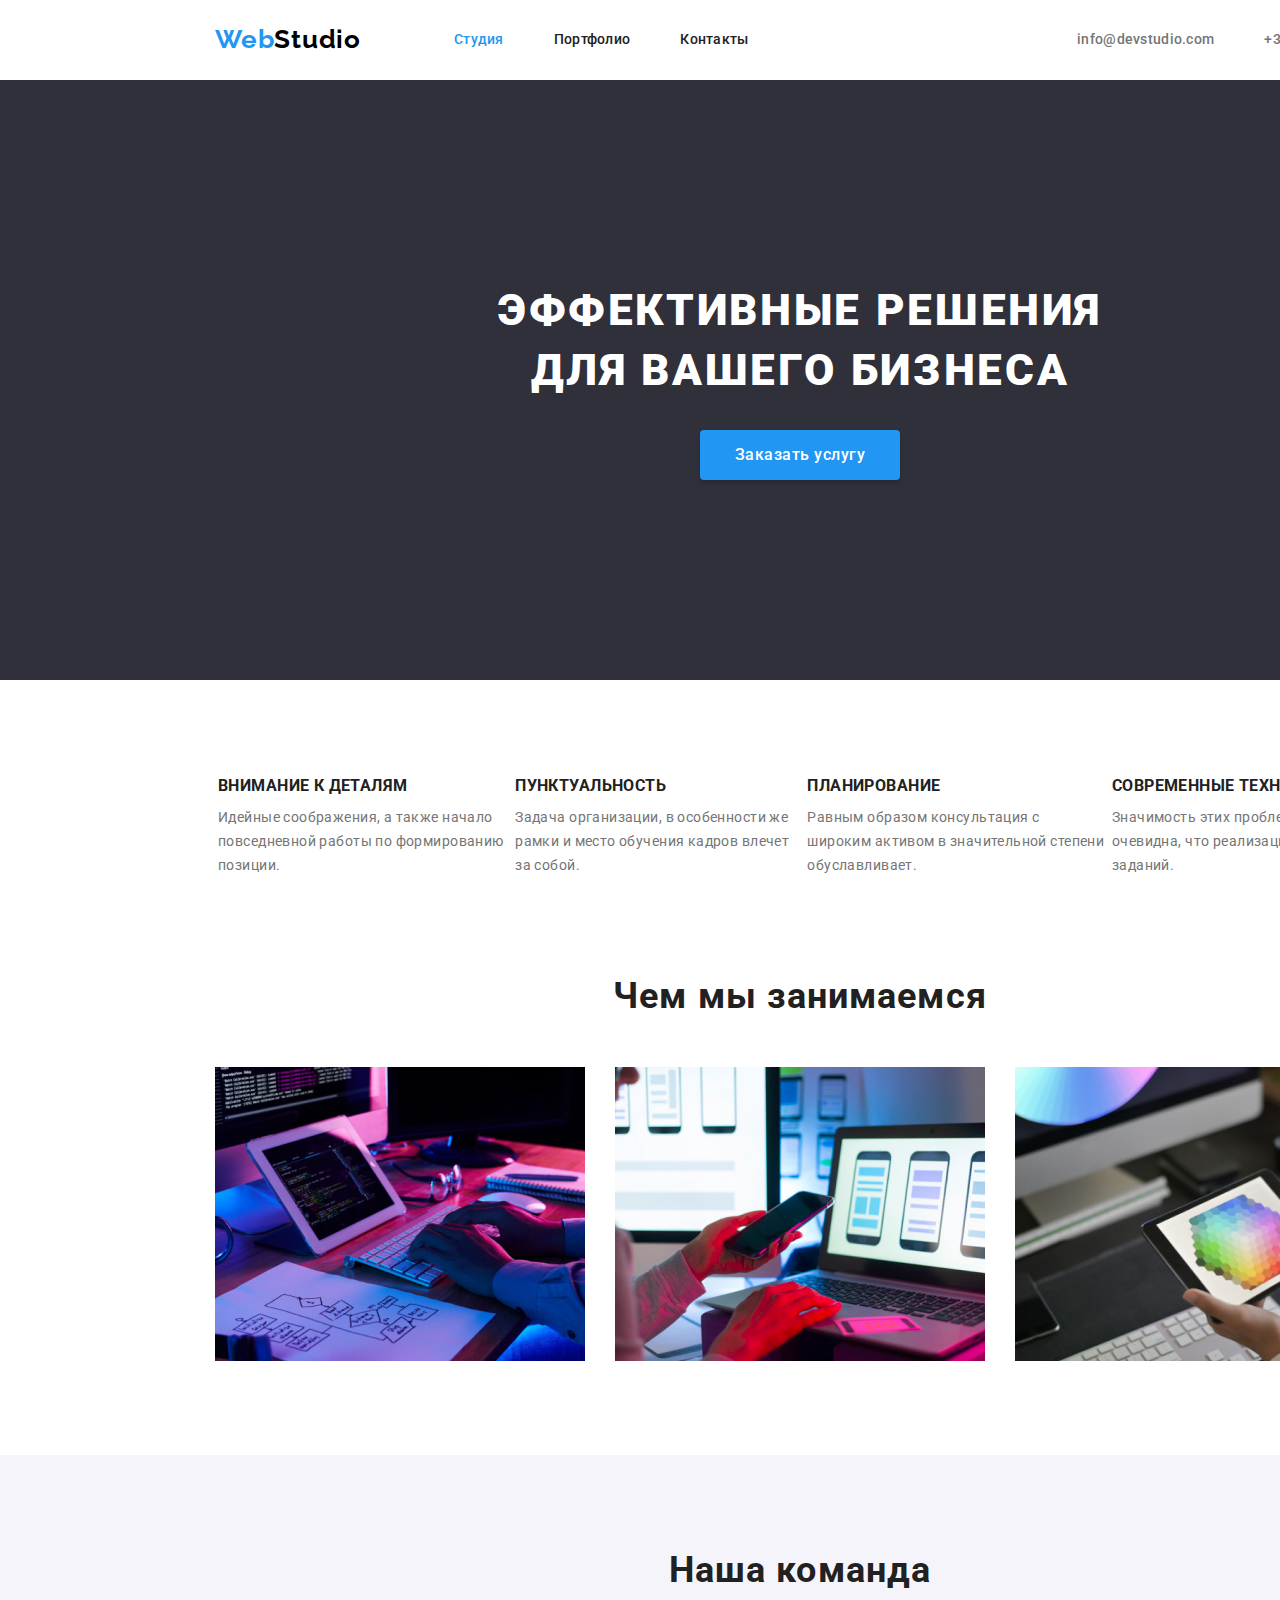
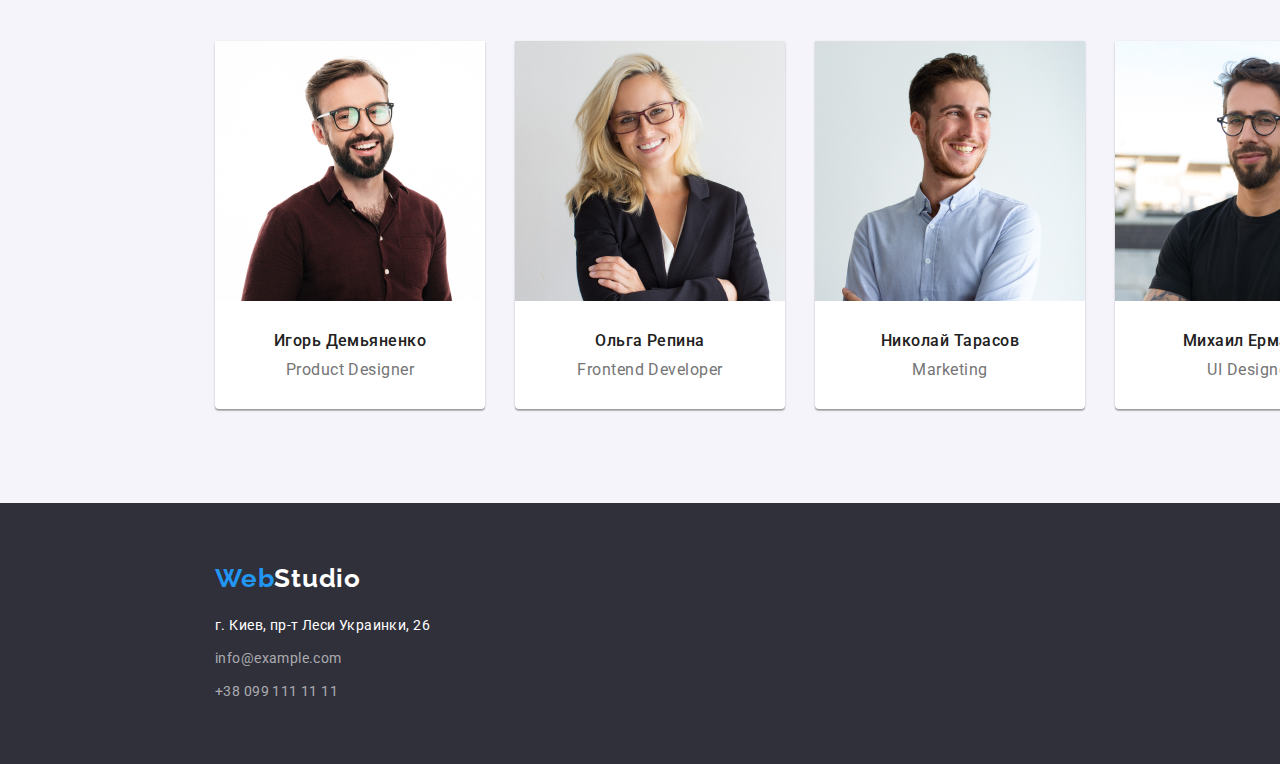
==== commit 0bf8f411: "Fixed portfolio.html" ====
--- a/index.html
+++ b/index.html
@@ -22,9 +22,9 @@
         </ul>
         </nav>
         <address class="address">
-        <ul class="address-list-header">
-            <li class="address-list-item link"><a class="address-list-link" href="mailto:info@devstudio.com">info@devstudio.com </a></li>
-            <li class="address-list-item link"><a class="address-list-link" href="tel:+380961111111">+38 096 111 11 11</a></li>
+        <ul class="address-list-header list">
+            <li class="address-list-item link"><a class="address-list-link link" href="mailto:info@devstudio.com">info@devstudio.com </a></li>
+            <li class="address-list-item link"><a class="address-list-link link" href="tel:+380961111111">+38 096 111 11 11</a></li>
             </ul>
             </address>  
             </div>
@@ -33,8 +33,8 @@
 
         <!--Hero-->
 <section class="hero-section">
-    <div class="container"></div>
-        <h1 class="hero-title">Эффективные решения для вашего бизнеса</h1>
+    <div class="container">
+    <h1 class="hero-title">Эффективные решения <br /> для вашего бизнеса</h1>
     <button class="button hero-button" type="button">Заказать услугу</button>
     </div>
 </section>
@@ -43,7 +43,7 @@
 <section class="our-service">
     <div class="container">
 <h2 class="visually-hidden">Наш сервис</h2>
-    <ul class="services-list">
+    <ul class="services-list list">
         <li class="service-list-item">
         <h3 class="services-title">Внимание к деталям</h3>
         <p class="services-description">Идейные соображения, а также начало повседневной работы по формированию позиции.</p>
@@ -68,7 +68,7 @@
 <section class="specialization-section">
     <div class="container">
     <h2 class="specialization-title">Чем мы занимаемся</h2>
-    <ul class="specialization-list">
+    <ul class="specialization-list list">
     <li class="specialization-list-item">
         <img class="specialization-img" src="./what_we_do/img.jpg" alt="Написание кода" width="370" height="294">
     </li>
@@ -86,7 +86,7 @@
 <section class="our-command-section">
     <div class="container">
     <h2 class="our-command-title">Наша команда</h2>
-<ul class="our-command-list">
+<ul class="our-command-list list">
     <li class="our-command-list-item">
         <img class="our-specialist-photo" src="./our_team/img.jpg" alt="участник команды" width="270" height="260">
         <div class="our-command-card-content">
@@ -122,14 +122,14 @@
 <!--Footer-->
     <footer class="footer">
         <div class="container">
-        <a class="logo" href="./index.html" aria-label="логотип сайта"><span class="logo-first-part">Web</span><span
+        <a class="logo link" href="./index.html" aria-label="логотип сайта"><span class="logo-first-part">Web</span><span
                 class="logo-second-part-dark">Studio</span></a>
         <address class="address">
-            <ul class="addres-list-footer">
-                <li class="addres-list"><a class="address-footer-link location" href="https://goo.gl/maps/J2ixgFmDZ8d1wvZj8">г. Киев,
+            <ul class="addres-list-footer list">
+                <li class="addres-list"><a class="address-footer-link location link" href="https://goo.gl/maps/J2ixgFmDZ8d1wvZj8">г. Киев,
                         пр-т Леси Украинки, 26</a></li>
-                <li class="addres-list"><a class="address-footer-link" href="mailto:info@example.com">info@example.com</a></li>
-                <li class="addres-list"><a class="address-footer-link" href="tel:+380991111111">+38 099 111 11 11</a></li>
+                <li class="addres-list"><a class="address-footer-link link" href="mailto:info@example.com">info@example.com</a></li>
+                <li class="addres-list"><a class="address-footer-link link" href="tel:+380991111111">+38 099 111 11 11</a></li>
             </ul>
         </address>
         </div>
--- a/css/styles.css
+++ b/css/styles.css
@@ -182,17 +182,18 @@
 /* ============== HERO SECTION ============== */
 
 .hero-section > .container {
+  background-color: var(--backgr-color-first);
+  display: flex;
+  align-items: center;
   flex-direction: column;
-}
-
-.hero-section {
-  background-color: var(--backgr-color-first);
 }
 
 .hero-title {
   font-weight: 900;
   font-size: 44px;
   line-height: 1.364;
+  min-width: 696px;
+  height: 120px;
   text-align: center;
   letter-spacing: 0.06em;
   text-transform: uppercase;
@@ -379,6 +380,7 @@
 /* ============== END FOOTER ============== */
 
 /* ============== PORTFOLIO ============== */
+
 .portfolio-section .container {
   padding-top: 94px;
   padding-bottom: 94px;
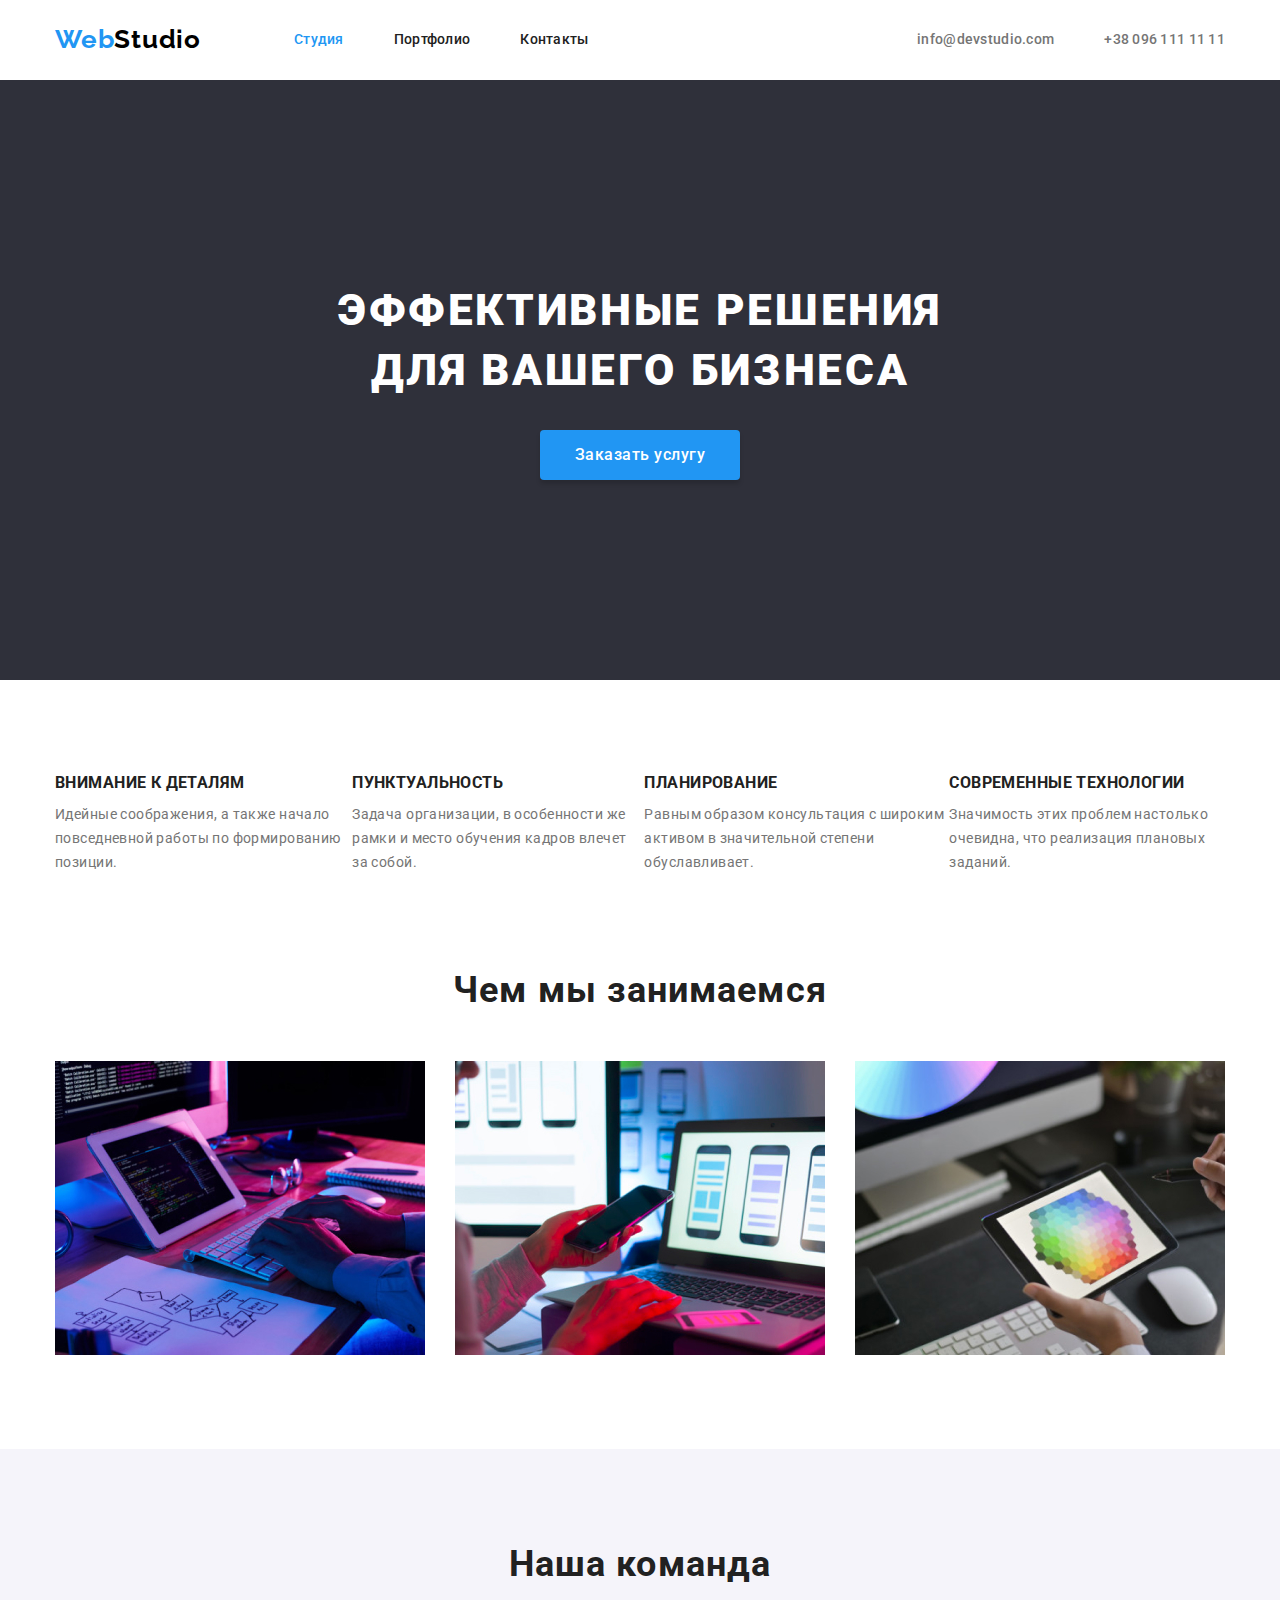
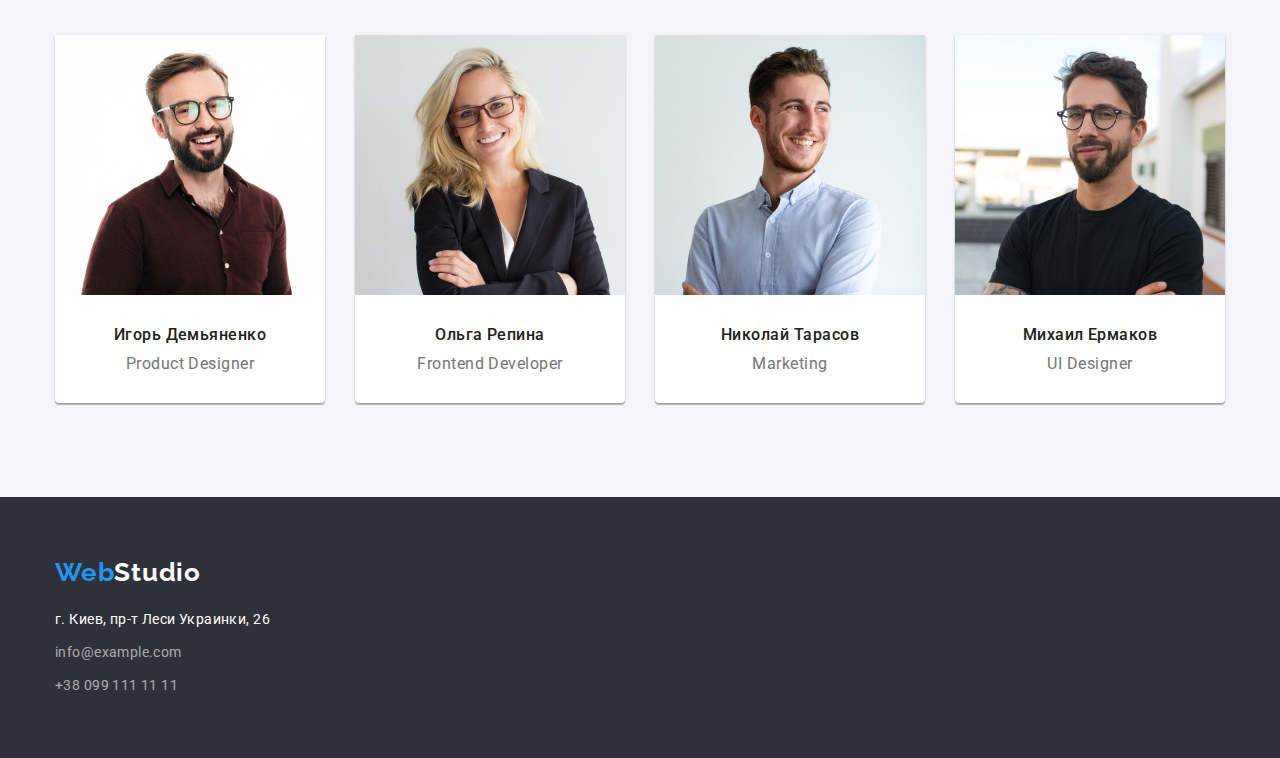
==== commit e03b64a7: "Fixed notes" ====
--- a/index.html
+++ b/index.html
@@ -83,6 +83,7 @@
 </section>
 
 <!--Наша команда-->
+
 <section class="our-command-section">
     <div class="container">
     <h2 class="our-command-title">Наша команда</h2>
--- a/css/styles.css
+++ b/css/styles.css
@@ -21,7 +21,7 @@
 
 .list {
   list-style: none;
-  color: var(--main-color);
+  /*color: var(--main-color);*/
   margin: 0;
   padding: 0;
 }
@@ -31,7 +31,7 @@
   color: var(--main-color);
 }
 
-button {
+.button {
   font-family: var(--main-font);
   border: 0;
   border-radius: 4px;
@@ -61,7 +61,7 @@
 
 ul,
 ol {
-  list-style: none;
+  /*list-style: none;*/
   margin: 0;
   padding: 0;
 }
@@ -82,12 +82,12 @@
 }
 */
 .container {
-  width: 1600px;
+  width: 1200px;
   margin: 0 auto;
-  padding: 0 215px;
+  padding: 0 15px;
   display: flex;
   align-items: center;
-  background: #ffffff;
+  background: transparent;
 }
 
 /* ============== HEADER ============== */
@@ -137,7 +137,6 @@
   font-size: 26px;
   line-height: 1.192;
   letter-spacing: 0.03em;
-  text-decoration: none;
 }
 
 .logo-first-part {
@@ -146,8 +145,6 @@
 
 .navigation-list-link,
 .address-list-link {
-  font-family: "Roboto", sans-serif;
-  font-style: normal;
   font-weight: 500;
   font-size: 14px;
   line-height: 1.142;
@@ -181,24 +178,24 @@
 
 /* ============== HERO SECTION ============== */
 
+.hero-section {
+  background-color: var(--backgr-color-first);
+}
+
 .hero-section > .container {
-  background-color: var(--backgr-color-first);
-  display: flex;
-  align-items: center;
   flex-direction: column;
+  padding-top: 200px;
+  padding-bottom: 200px;
 }
 
 .hero-title {
   font-weight: 900;
   font-size: 44px;
   line-height: 1.364;
-  min-width: 696px;
-  height: 120px;
   text-align: center;
   letter-spacing: 0.06em;
   text-transform: uppercase;
   color: var(--main-color-dark-backgr);
-  margin-top: 200px;
   margin-bottom: 30px;
 }
 
@@ -215,25 +212,26 @@
   padding: 10px 32px;
   color: var(--main-color-dark-backgr);
   background-color: var(--accent-color);
-  margin-bottom: 200px;
 }
 /* ============== END HERO SECTION ============== */
 
 /* ============== OUR SERVICE SECTION ============== */
 
-.services-list {
-  display: flex;
+.our-service > .container {
   padding-top: 94px;
   padding-bottom: 94px;
 }
 
+.services-list {
+  display: flex;
+}
+
 .service-list-item {
-  padding: 3px;
   font-size: 14px;
   letter-spacing: 0.03em;
 }
 
-.advantages-list-item:not(:last-child) {
+.our-command-list-item:not(:last-child) {
   margin-right: 30px;
 }
 
@@ -260,15 +258,14 @@
 .specialization-list {
   display: flex;
   justify-content: center;
-  flex-wrap: wrap;
+}
+/*flex-wrap: wrap;
   margin-left: calc(-1 * var(--card-set-specialization));
-  margin-top: calc(-1 * var(--card-set-specialization));
-}
-
-.specialization-list-item {
-  flex-basis: calc(100% / 3 - var(--card-set-specialization));
-  margin-left: var(--card-set-specialization);
-  margin-top: var(--card-set-specialization);
+  margin-top: calc(-1 * var(--card-set-specialization)); 
+} */
+
+.specialization-list-item:not(:last-child) {
+  margin-right: var(--card-set-specialization);
 }
 
 .specialization-title,
@@ -290,25 +287,22 @@
 /* ============== OUR COMAND ============== */
 
 .our-command-section > .container {
-  background-color: var(--backgr-color-second);
   padding-top: 94px;
   padding-bottom: 94px;
   flex-direction: column;
 }
 
+.our-command-section {
+  background-color: var(--backgr-color-second);
+}
+
 .our-command-list {
   display: flex;
   justify-content: center;
-  flex-wrap: wrap;
-  margin-left: calc(-1 * var(--card-set-our-command));
-  margin-top: calc(-1 * var(--card-set-our-command));
 }
 
 .our-command-list-item {
   background-color: var(--main-color-dark-backgr);
-  flex-basis: calc(100% / 4 - var(--card-set-our-command));
-  margin-left: var(--card-set-our-command);
-  margin-top: var(--card-set-our-command);
   box-shadow: 0px 1px 3px rgba(0, 0, 0, 0.12), 0px 1px 1px rgba(0, 0, 0, 0.14),
     0px 2px 1px rgba(0, 0, 0, 0.2);
   border-radius: 0px 0px 4px 4px;
@@ -330,16 +324,7 @@
 .our-specialist-specialization {
   font-weight: 400;
 }
-.our-command-section {
-  background-color: var(--backgr-color-second);
-}
-.our-specialist-name {
-  font-weight: 500;
-  color: var(--heading-color);
-}
-.our-specialist-specialization {
-  font-weight: 400;
-}
+
 .our-specialist-name,
 .our-specialist-specialization {
   font-size: 16px;
@@ -350,8 +335,10 @@
 /* ============== END OUR COMAND ============== */
 
 /* ============== FOOTER ============== */
+.footer {
+  background-color: var(--backgr-color-first);
+}
 .footer > .container {
-  background-color: var(--backgr-color-first);
   flex-direction: column;
   align-items: flex-start;
   padding-top: 60px;
@@ -389,8 +376,8 @@
 }
 
 .portfolio-nav {
-  margin-left: 8px;
   margin-bottom: 50px;
+  display: flex;
 }
 .portfolio-button {
   color: var(--heading-color);
@@ -401,6 +388,9 @@
   line-height: 1.625;
   text-align: center;
   letter-spacing: 0.03em;
+}
+
+.portfolio-button:not(:last-child) {
   margin-right: 8px;
 }
 
